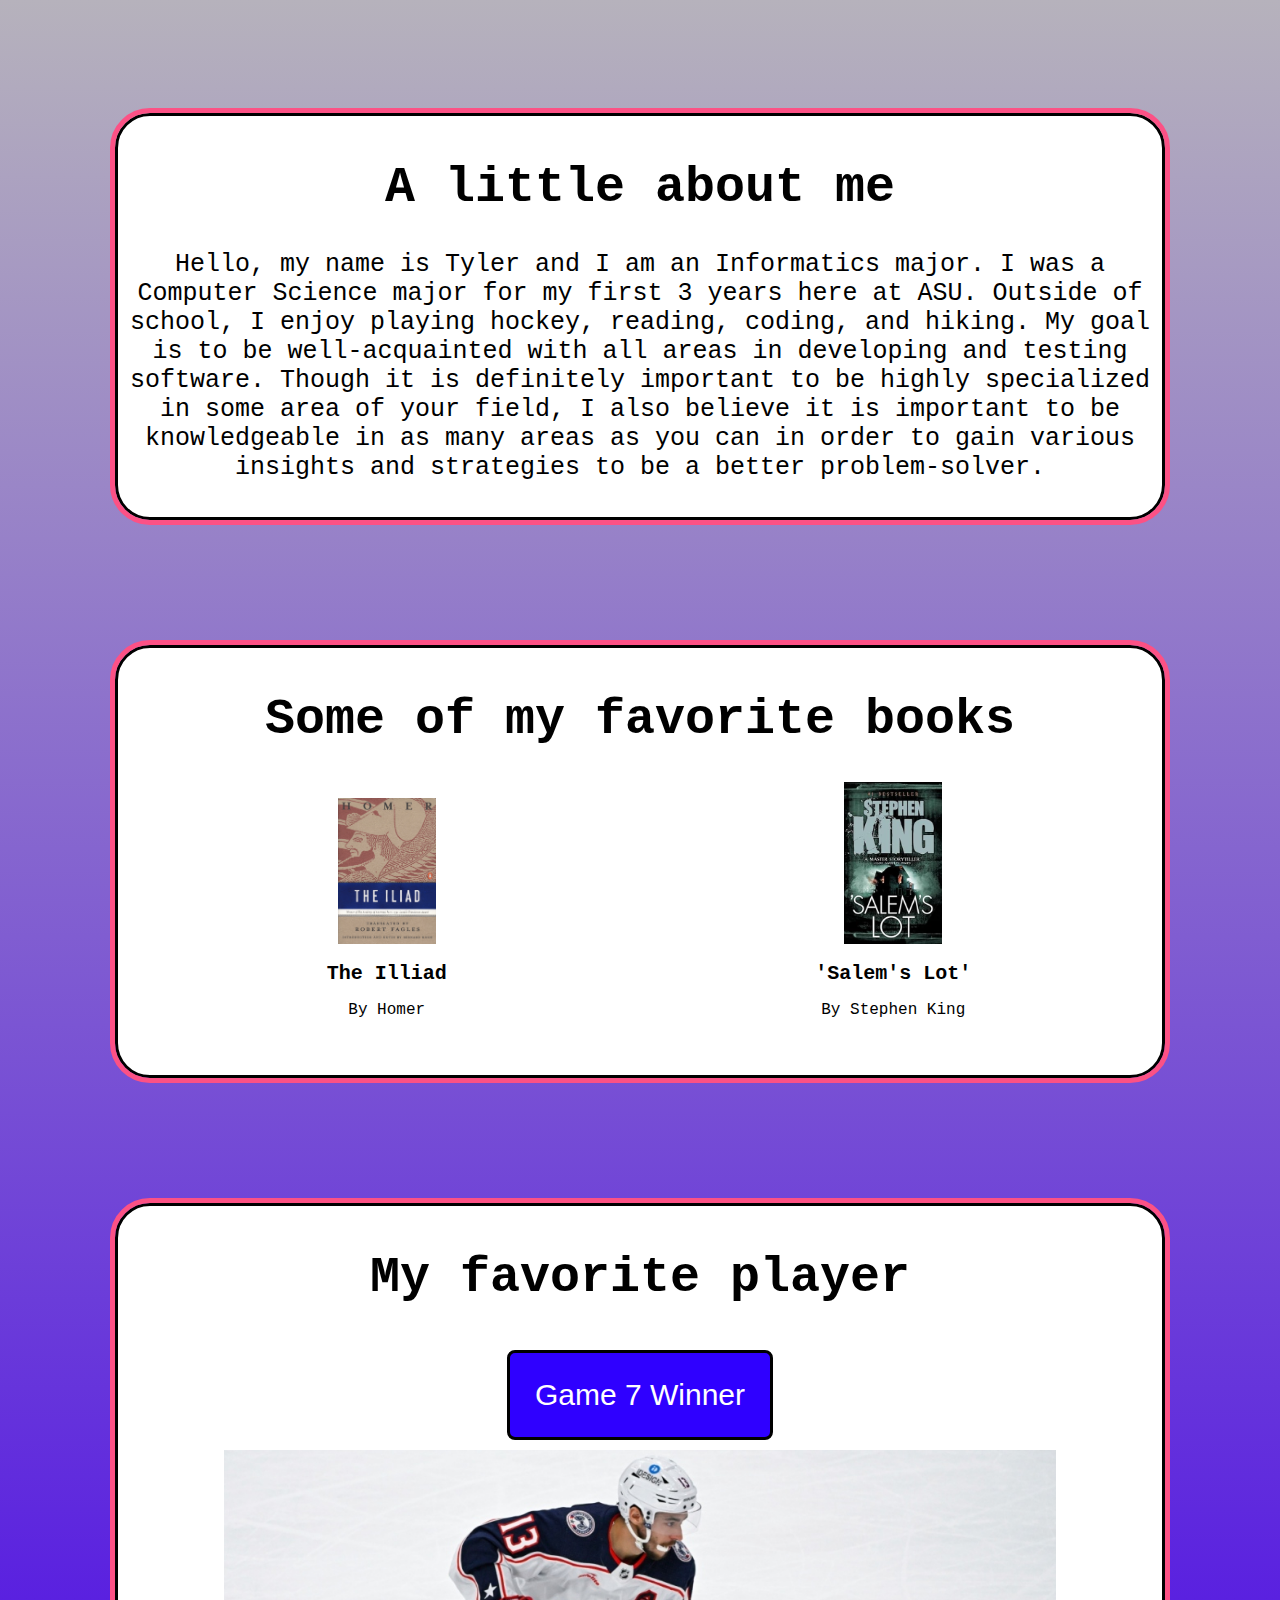
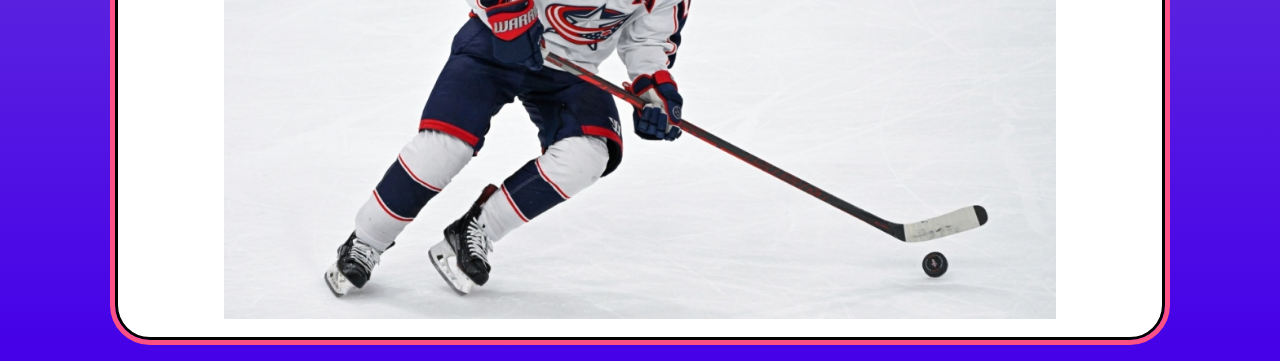
==== midterm.html @ 6378041e "midterm website" ====
<!DOCTYPE html>
<html>
<head>
    <meta charset='utf-8'>
    <meta http-equiv='X-UA-Compatible' content='IE=edge'>
    <title>Page Title</title>
    <meta name='viewport' content='width=device-width, initial-scale=1'>
    <style>
        /*Resources used: 
        https://blog.sachingurjar.me/how-to-create-flashing-blinking-text-with-html-css-and-javascript/
        https://css-tricks.com/animating-border/
        */
        * {
            font-size: 25px;
            }

         body {
            background-image:  linear-gradient(#b6b2bc, #4500e8);
            background-repeat: repeat;
            height: 100%;
            }

         img {
            width: 65vw;
            }

         section {
            display: flex;
            justify-content: center;
            margin-top: 100px; 
            }

         section > div {
            background-color: #ffffff;
            border: solid black;
            border-radius: 35px;
            font-family: 'Courier New', Courier, monospace;
            text-align: center;
            width: 80vw;
            padding: 10px;
            outline: solid 5px #FC5185;
            transition: outline 0.3s linear;
            margin: 0.5em;
            }

         section > div:hover {
            outline-width: 30px;
             }

         h1 {
            text-align: center;
            font-weight: bolder;
            font-size: 2rem;
            }

         h1:hover {
            transform: scale(1.2);
            color:#4500e8;
            }

         .book-container {
            display: inline-flex;
            flex-direction: column; 
            width: 48%; 
            box-sizing: border-box; 
            margin-bottom: 20px;
            }

         .book {
            text-align: center; 
            margin-bottom: 10px;
            }

        .cover {
            width: 20%;
            height: auto;
            }

        .title {
            font-size: 20px;
            margin: 10px 0;
            color: #000000;
            text-align: center;
            }

        .author {
            font-size: 16px;
            color: #000000;
            }

        .goal {
            font-size: 30px;
            color: white;
            background-color: #2f00ff;
            border: solid black;
            border-radius: 8px;
            cursor: pointer;
            transition: background-color 0.3s;
            margin: 10px;
            padding: 25px;
            }

        .goal:hover {
            background-color: #8800ff;
            transform: scale(2.1);
            }

        @media (max-width: 600px) {
            h1 {
                animation-name: blink;
                animation-duration: 2s;
                animation-timing-function: ease-in;
                animation-iteration-count: infinite;
            }

            @keyframes blink {
                0% { color: red; }
                50% { color: white; }
                100% { color: red; }
                }


            .goal {
                font-size: 15px;
                color: white;
                background-color: #2f00ff;
                border: solid black;
                border-radius: 8px;
                margin: 10px;
                padding: 25px;
                }

                section > div {
                font-size: 10px;
                background-color: #ffffff;
                border: solid black;
                border-radius: 35px;
                font-family: 'Courier New', Courier, monospace;
                text-align: center;
                width: 100vw;
                padding: 10px;
                outline: solid 5px #FC5185;
                margin: 0.5em;
            }
        }
    </style>
</head>
<body>
    <section id="about-me">
        <div>
            <h1>A little about me</h1>
            <p>Hello, my name is Tyler and I am an Informatics major.  
                I was a Computer Science major for my first 3 years here at ASU.
                Outside of school, I enjoy playing hockey, reading, coding, and hiking.
                My goal is to be well-acquainted with all areas in developing and 
                testing software. Though it is definitely important to be highly specialized 
                in some area of your field, I also believe it is important to be knowledgeable
                in as many areas as you can in order to gain various insights and
                strategies to be a better problem-solver. 
            </p>
        </div>
    </section>

    <section id="books">
        <div>
            <h1>Some of my favorite books</h1>
            <div class="book-container">
                <div class="book">
                    <img src="iliad.jpg" alt="book cover" class="cover">
                    <h3 class="title">The Illiad</h3>
                    <p class="author">By Homer</p>
                </div>
            </div>

            <div class="book-container">
                <div class="book">
                    <img src="lot.jpg" alt="book cover" class="cover">
                    <h3 class="title">'Salem's Lot'</h3>
                    <p class="author">By Stephen King</p>
            </div>
    </section>

    <section id="hockey">
        <div>
            <h1>My favorite player</h1>
            <button class="goal" onclick="window.location.href='https://youtu.be/Ah38wCEJEr0.mp4';">Game 7 Winner</button>
            <img src="./johnny.jpg"/>
        </div>
    </section>
</body>
</html>
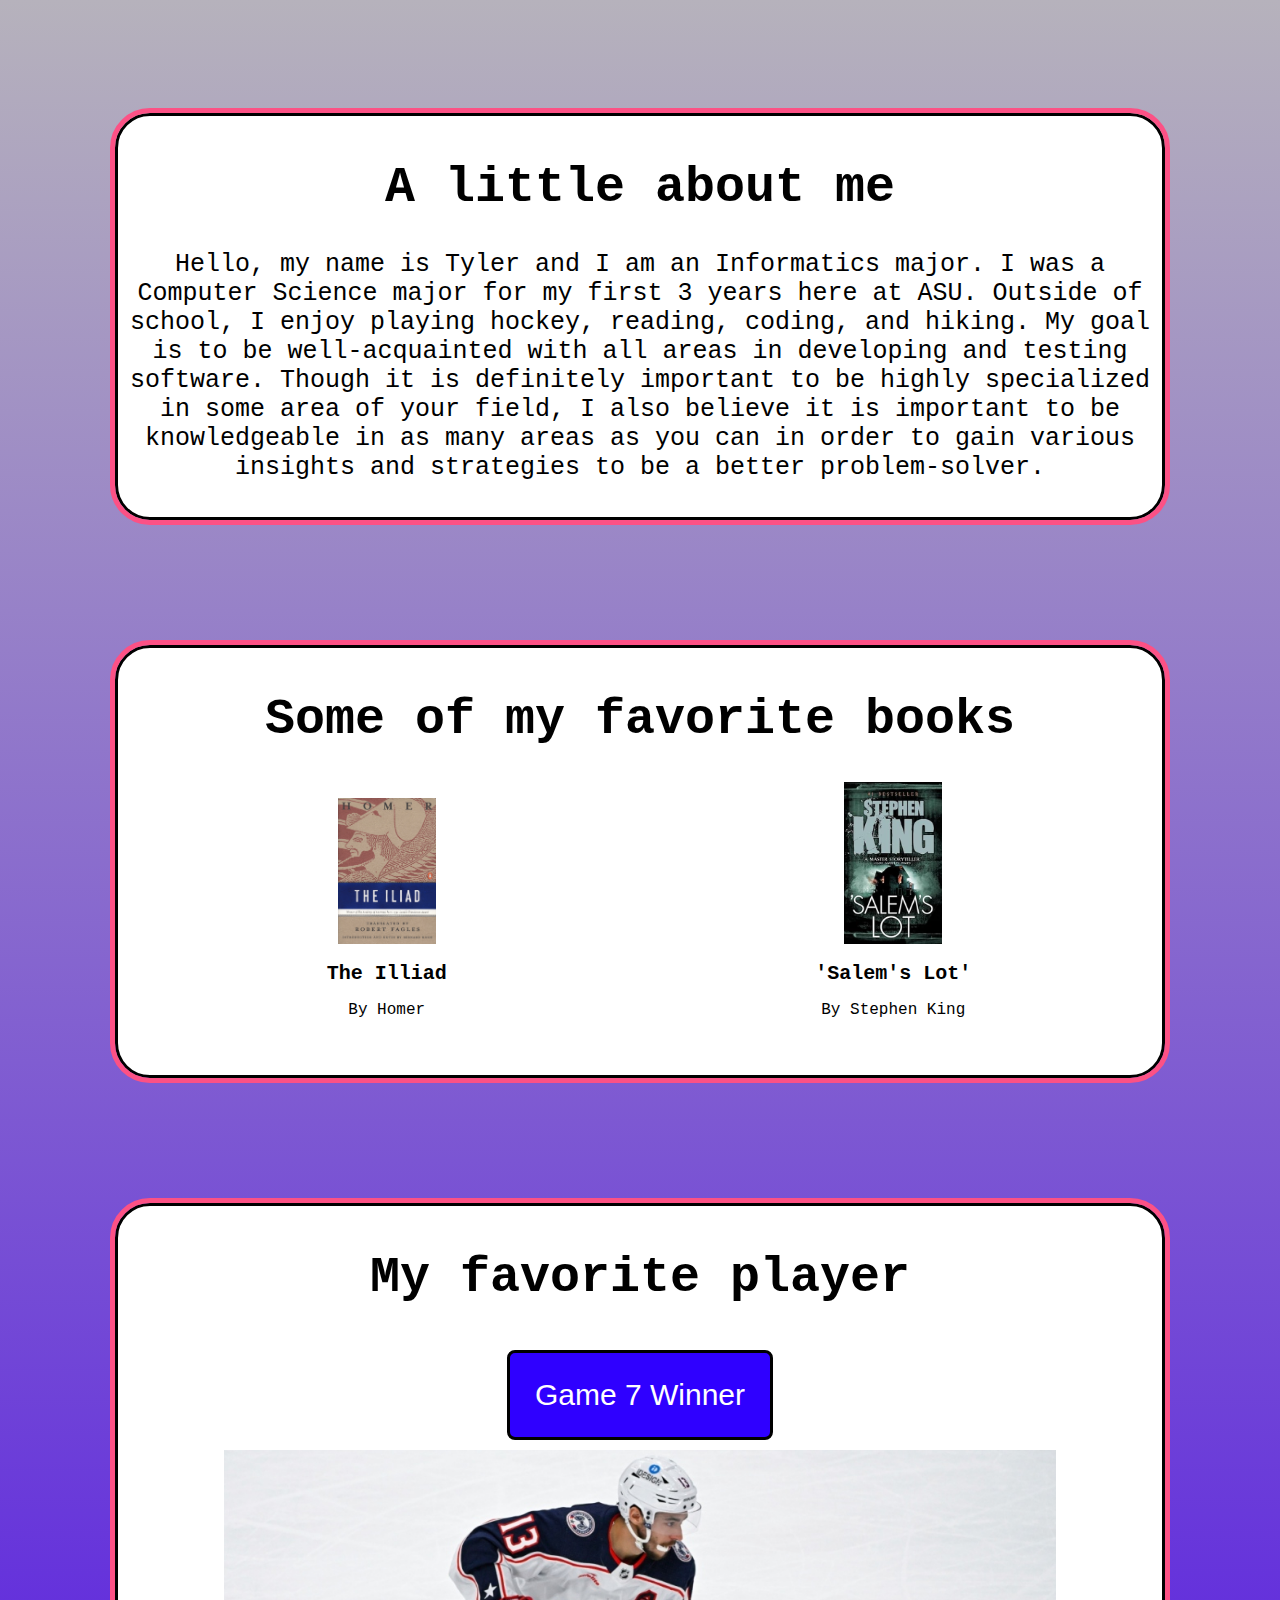
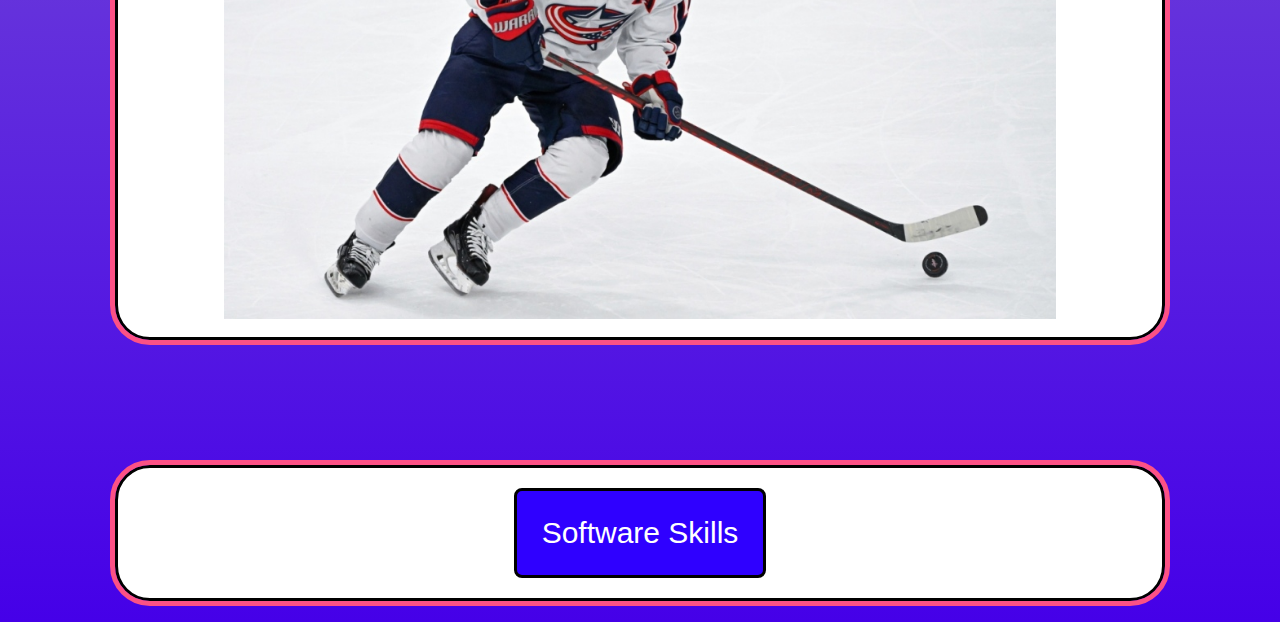
==== commit 2503fa4c: "final" ====
--- a/midterm.html
+++ b/midterm.html
@@ -3,147 +3,10 @@
 <head>
     <meta charset='utf-8'>
     <meta http-equiv='X-UA-Compatible' content='IE=edge'>
-    <title>Page Title</title>
+    <title>Portfolio</title>
     <meta name='viewport' content='width=device-width, initial-scale=1'>
-    <style>
-        /*Resources used: 
-        https://blog.sachingurjar.me/how-to-create-flashing-blinking-text-with-html-css-and-javascript/
-        https://css-tricks.com/animating-border/
-        */
-        * {
-            font-size: 25px;
-            }
+    <link href="main.css" rel="stylesheet">
 
-         body {
-            background-image:  linear-gradient(#b6b2bc, #4500e8);
-            background-repeat: repeat;
-            height: 100%;
-            }
-
-         img {
-            width: 65vw;
-            }
-
-         section {
-            display: flex;
-            justify-content: center;
-            margin-top: 100px; 
-            }
-
-         section > div {
-            background-color: #ffffff;
-            border: solid black;
-            border-radius: 35px;
-            font-family: 'Courier New', Courier, monospace;
-            text-align: center;
-            width: 80vw;
-            padding: 10px;
-            outline: solid 5px #FC5185;
-            transition: outline 0.3s linear;
-            margin: 0.5em;
-            }
-
-         section > div:hover {
-            outline-width: 30px;
-             }
-
-         h1 {
-            text-align: center;
-            font-weight: bolder;
-            font-size: 2rem;
-            }
-
-         h1:hover {
-            transform: scale(1.2);
-            color:#4500e8;
-            }
-
-         .book-container {
-            display: inline-flex;
-            flex-direction: column; 
-            width: 48%; 
-            box-sizing: border-box; 
-            margin-bottom: 20px;
-            }
-
-         .book {
-            text-align: center; 
-            margin-bottom: 10px;
-            }
-
-        .cover {
-            width: 20%;
-            height: auto;
-            }
-
-        .title {
-            font-size: 20px;
-            margin: 10px 0;
-            color: #000000;
-            text-align: center;
-            }
-
-        .author {
-            font-size: 16px;
-            color: #000000;
-            }
-
-        .goal {
-            font-size: 30px;
-            color: white;
-            background-color: #2f00ff;
-            border: solid black;
-            border-radius: 8px;
-            cursor: pointer;
-            transition: background-color 0.3s;
-            margin: 10px;
-            padding: 25px;
-            }
-
-        .goal:hover {
-            background-color: #8800ff;
-            transform: scale(2.1);
-            }
-
-        @media (max-width: 600px) {
-            h1 {
-                animation-name: blink;
-                animation-duration: 2s;
-                animation-timing-function: ease-in;
-                animation-iteration-count: infinite;
-            }
-
-            @keyframes blink {
-                0% { color: red; }
-                50% { color: white; }
-                100% { color: red; }
-                }
-
-
-            .goal {
-                font-size: 15px;
-                color: white;
-                background-color: #2f00ff;
-                border: solid black;
-                border-radius: 8px;
-                margin: 10px;
-                padding: 25px;
-                }
-
-                section > div {
-                font-size: 10px;
-                background-color: #ffffff;
-                border: solid black;
-                border-radius: 35px;
-                font-family: 'Courier New', Courier, monospace;
-                text-align: center;
-                width: 100vw;
-                padding: 10px;
-                outline: solid 5px #FC5185;
-                margin: 0.5em;
-            }
-        }
-    </style>
 </head>
 <body>
     <section id="about-me">
@@ -187,5 +50,11 @@
             <img src="./johnny.jpg"/>
         </div>
     </section>
+
+    <section id="se-skills">
+        <div>
+            <button class="skills" onclick="window.location.href='skills.html'">Software Skills</button>
+        </div>
+    </section>
 </body>
 </html>--- a/main.css
+++ b/main.css
@@ -0,0 +1,153 @@
+/*Resources used: 
+        https://blog.sachingurjar.me/how-to-create-flashing-blinking-text-with-html-css-and-javascript/
+        https://css-tricks.com/animating-border/
+        */
+* {
+    font-size: 25px;
+    }
+
+ body {
+    background-image:  linear-gradient(#b6b2bc, #4500e8);
+    background-repeat: repeat;
+    height: 100%;
+    }
+
+ img {
+    width: 65vw;
+    }
+
+ section {
+    display: flex;
+    justify-content: center;
+    margin-top: 100px; 
+    }
+
+ section > div {
+    background-color: #ffffff;
+    border: solid black;
+    border-radius: 35px;
+    font-family: 'Courier New', Courier, monospace;
+    text-align: center;
+    width: 80vw;
+    padding: 10px;
+    outline: solid 5px #FC5185;
+    transition: outline 0.3s linear;
+    margin: 0.5em;
+    }
+
+ section > div:hover {
+    outline-width: 30px;
+     }
+
+ h1 {
+    text-align: center;
+    font-weight: bolder;
+    font-size: 2rem;
+    }
+
+ h1:hover {
+    transform: scale(1.2);
+    color:#4500e8;
+    }
+
+ .book-container {
+    display: inline-flex;
+    flex-direction: column; 
+    width: 48%; 
+    box-sizing: border-box; 
+    margin-bottom: 20px;
+    }
+
+ .book {
+    text-align: center; 
+    margin-bottom: 10px;
+    }
+
+.cover {
+    width: 20%;
+    height: auto;
+    }
+
+.title {
+    font-size: 20px;
+    margin: 10px 0;
+    color: #000000;
+    text-align: center;
+    }
+
+.author {
+    font-size: 16px;
+    color: #000000;
+    }
+
+.goal {
+    font-size: 30px;
+    color: white;
+    background-color: #2f00ff;
+    border: solid black;
+    border-radius: 8px;
+    cursor: pointer;
+    transition: background-color 0.3s;
+    margin: 10px;
+    padding: 25px;
+    }
+
+.goal:hover {
+    background-color: #8800ff;
+    transform: scale(2.1);
+    }
+
+.skills {
+    font-size: 30px;
+    color: white;
+    background-color: #2f00ff;
+    border: solid black;
+    border-radius: 8px;
+    cursor: pointer;
+    transition: background-color 0.3s;
+    margin: 10px;
+    padding: 25px; 
+}
+   .skills:hover {
+    background-color: #8800ff;
+    transform: scale(1.1);
+}
+
+@media (max-width: 600px) {
+    h1 {
+        animation-name: blink;
+        animation-duration: 2s;
+        animation-timing-function: ease-in;
+        animation-iteration-count: infinite;
+    }
+
+    @keyframes blink {
+        0% { color: red; }
+        50% { color: white; }
+        100% { color: red; }
+        }
+
+
+    .goal {
+        font-size: 15px;
+        color: white;
+        background-color: #2f00ff;
+        border: solid black;
+        border-radius: 8px;
+        margin: 10px;
+        padding: 25px;
+        }
+
+        section > div {
+        font-size: 10px;
+        background-color: #ffffff;
+        border: solid black;
+        border-radius: 35px;
+        font-family: 'Courier New', Courier, monospace;
+        text-align: center;
+        width: 100vw;
+        padding: 10px;
+        outline: solid 5px #FC5185;
+        margin: 0.5em;
+    }
+}